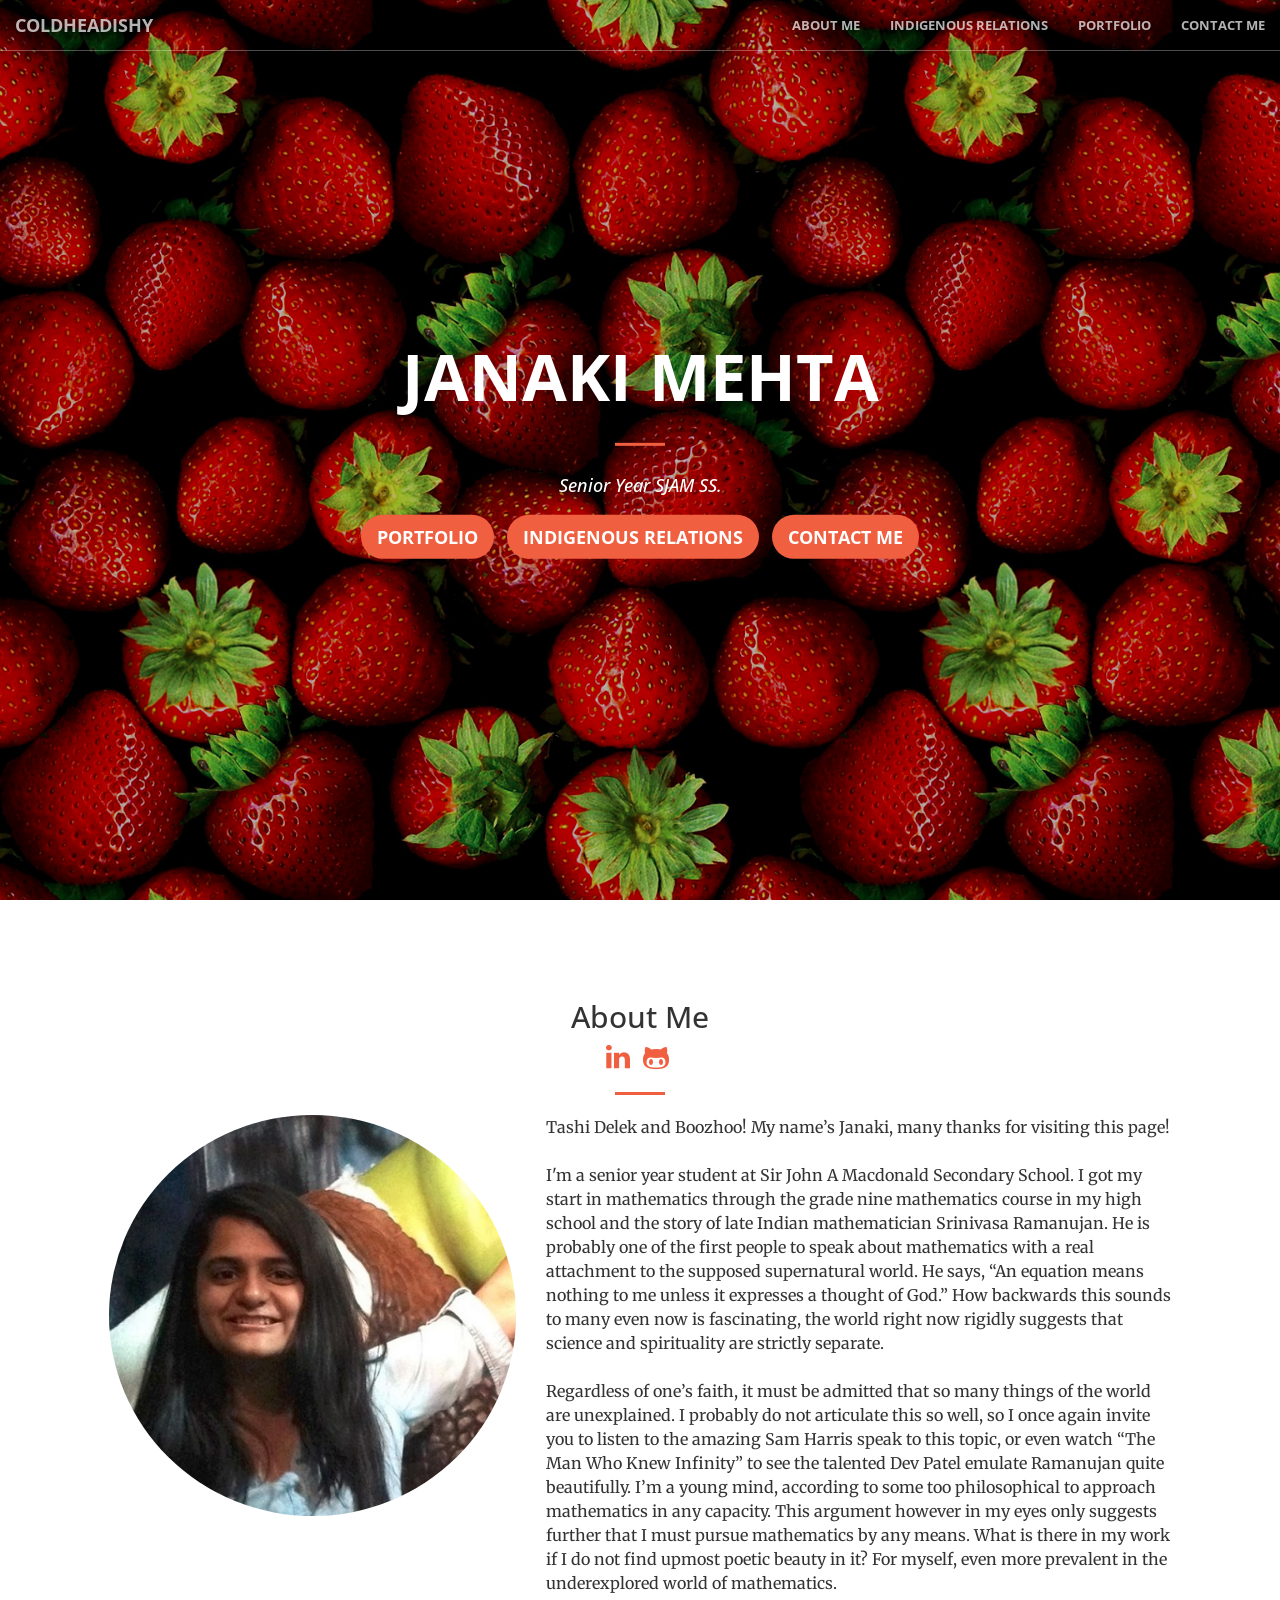
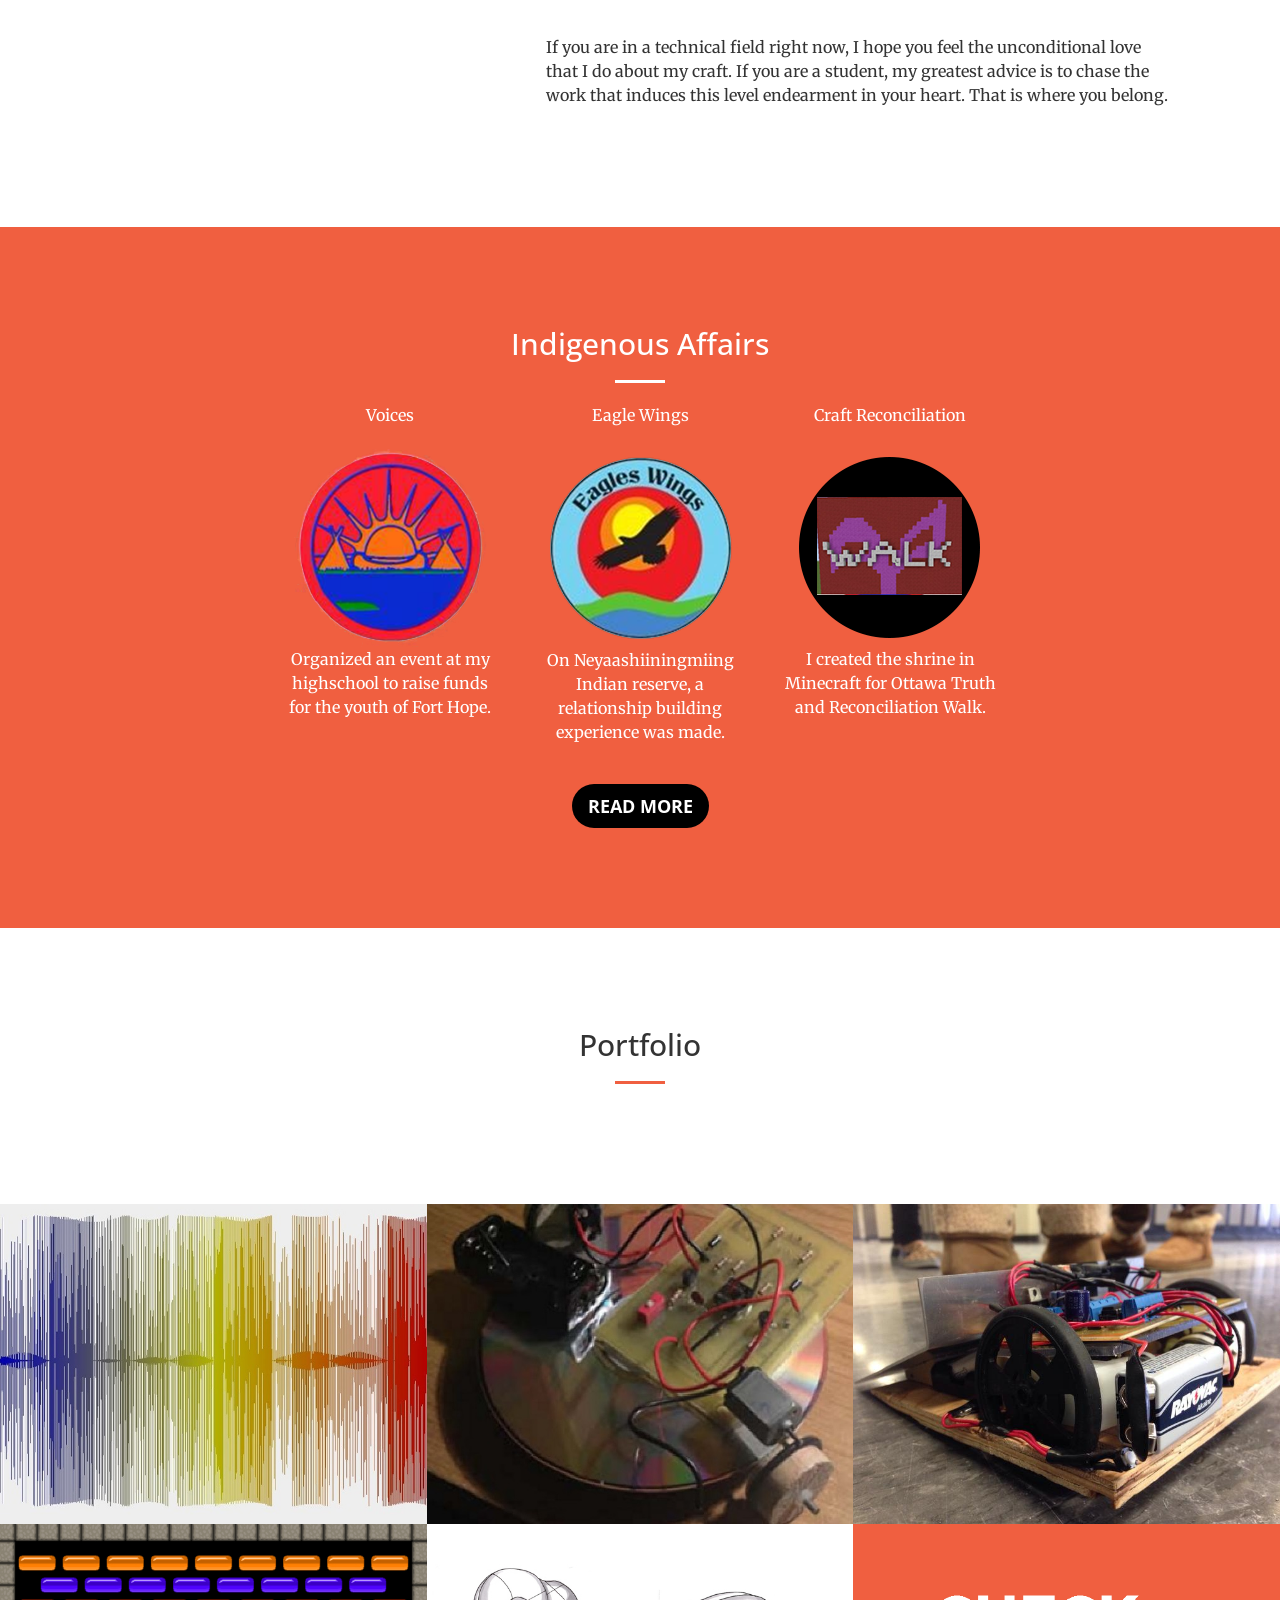
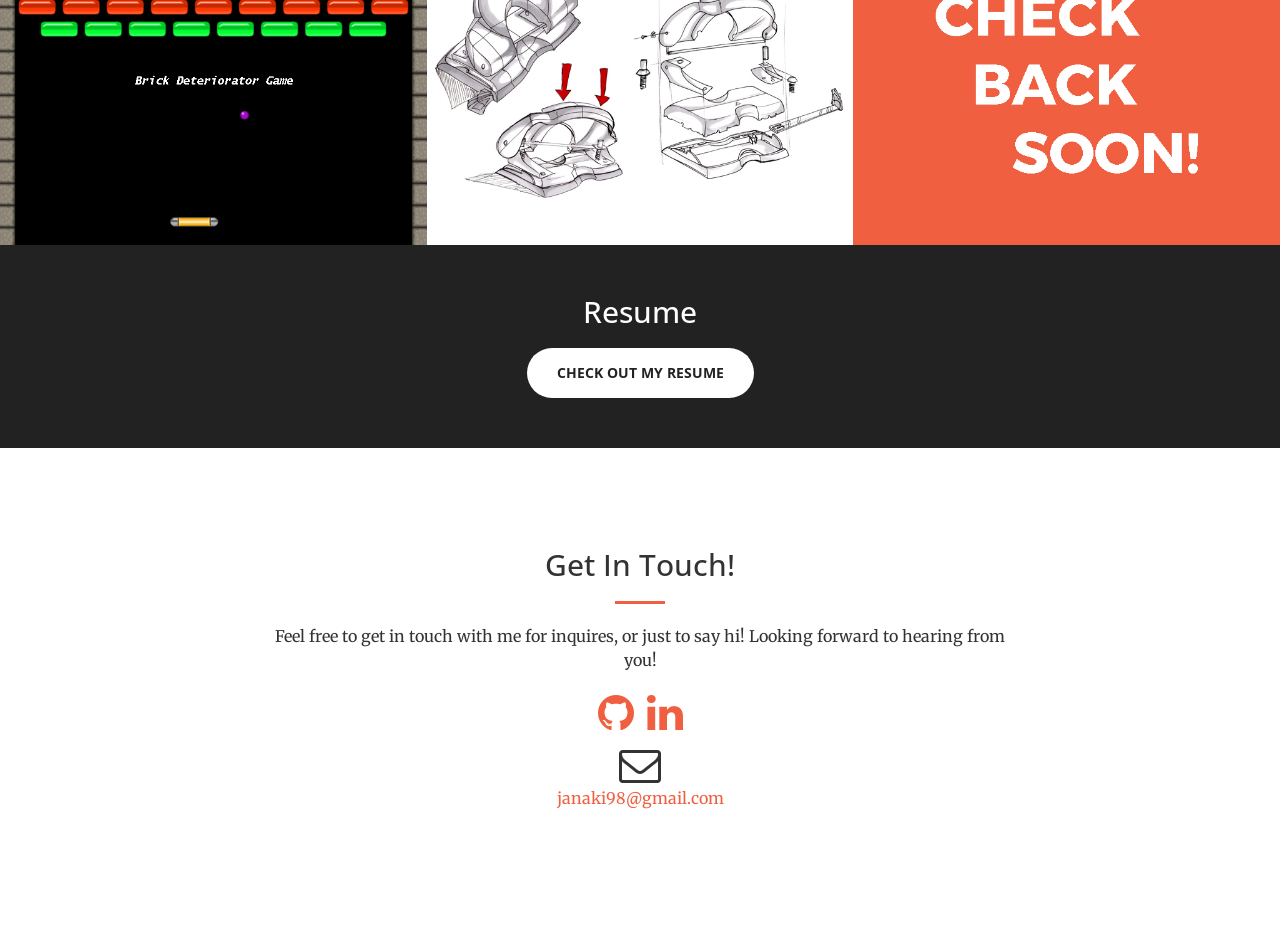
==== index.html @ 80b67fb3 "Fixed broken link. Added resume." ====
<html>
<head>

    <meta charset="utf-8">
    <meta http-equiv="X-UA-Compatible" content="IE=edge">
    <meta name="viewport" content="width=device-width, initial-scale=1">
    <meta name="description" content="">
    <meta name="author" content="">
    <link rel="icon" href="img/laptop.png">
    <title>Janaki Mehta</title>

    <!-- Bootstrap Core CSS -->
    <link rel="stylesheet" href="css/bootstrap.min.css" type="text/css">

    <!-- Custom Fonts -->
    <link href="http://fonts.googleapis.com/css?family=Open+Sans:300italic,400italic,600italic,700italic,800italic,400,300,600,700,800" rel="stylesheet" type="text/css">
    <link href="http://fonts.googleapis.com/css?family=Merriweather:400,300,300italic,400italic,700,700italic,900,900italic" rel="stylesheet" type="text/css">
    <link rel="stylesheet" href="font-awesome/css/font-awesome.min.css" type="text/css">

    <!-- Plugin CSS -->
    <link rel="stylesheet" href="css/animate.min.css" type="text/css">

    <!-- Custom CSS -->
    <link rel="stylesheet" href="css/creative.css" type="text/css">
    <link rel="stylesheet" href="https://maxcdn.bootstrapcdn.com/font-awesome/4.5.0/css/font-awesome.min.css">

</head>
<body id="page-top">

    <nav id="mainNav" class="navbar navbar-default navbar-fixed-top affix-top">
        <div class="container-fluid">
            <!-- Brand and toggle get grouped for better mobile display -->
            <div class="navbar-header">
                <button type="button" class="navbar-toggle collapsed" data-toggle="collapse" data-target="#bs-example-navbar-collapse-1">
                    <span class="sr-only">Toggle navigation</span>
                    <span class="icon-bar"></span>
                    <span class="icon-bar"></span>
                    <span class="icon-bar"></span>
                </button>
                <a class="navbar-brand page-scroll" href="#page-top">coldheadishy</a>
            </div>

            <!-- Collect the nav links, forms, and other content for toggling -->
            <div class="collapse navbar-collapse" id="bs-example-navbar-collapse-1">
                <ul class="nav navbar-nav navbar-right">
                    <li class="">
                        <a class="page-scroll" href="#aboutme">About Me</a>
                    </li>
                    <li class="">
                        <a class="page-scroll" href="#ir">Indigenous Relations</a>
                    </li>
                    <li class="">
                        <a class="page-scroll" href="#portfolio">Portfolio</a>
                    </li>
                    <li class="">
                        <a class="page-scroll" href="#contact">Contact Me</a>
                    </li>
                </ul>
            </div>
            <!-- /.navbar-collapse -->
        </div>
        <!-- /.container-fluid -->
    </nav>

    <header>
        <div class="header-content">
            <div class="header-content-inner">
                <h1 style="font-size: 65px;">Janaki Mehta</h1>
                <hr>
                <h4 style="padding: 0px 0px 10px 0px;"><em>Senior Year SJAM SS.</em></h4>
                <a href="#aboutme" class="btn btn-primary btn-lg page-scroll" style="margin: 0px 5px">Portfolio</a>
                <a href="#ir" class="btn btn-primary btn-lg page-scroll" style="margin: 0px 5px">Indigenous Relations</a>
                <a href="#contact" class="btn btn-primary btn-lg page-scroll" style="margin: 0px 5px">Contact Me</a>
            </div>
        </div>
    </header>

     <section id="aboutme">
        <div class="container">
            <div class="row">
                <div class="col-lg-12 text-center">
                    <h2 class="section-heading">About Me</h2>
                    <ul class="list-inline social-buttons">
                            <li><a href="https://ca.linkedin.com/in/rahularjunmehta"><i class="fa fa-linkedin fa-2x"></i></a>
                            </li>
                            <li><a href="https://github.com/coldheadishy/coldheadishy.github.io"><i class="fa fa-github-alt fa-2x"></i></a>
                            </li>
                        </ul>
                    <hr class="primary">
                </div>
            </div>
        </div>
        <div class="row">
                    <div class="col-sm-1"> </div>
                    <div class="col-sm-4">
                        <div class="team-member">
                            <img src="img/profile_pic.jpg" class="img-responsive img-circle" alt="">
                        </div>
                    </div>

                    <div class="col-sm-6">
                        <p style="margin-top: 0%%">Tashi Delek and Boozhoo! My name’s Janaki, many thanks for visiting this page! 
                        <br> <br>
                        I'm a senior year student at Sir John A Macdonald Secondary School. I got my start in mathematics through the grade nine mathematics course in my high school and the story of late Indian mathematician Srinivasa Ramanujan. He is probably one of the first people to speak about mathematics with a real attachment to the supposed supernatural world. He says, “An equation means nothing to me unless it expresses a thought of God.” How backwards this sounds to many even now is fascinating, the world right now rigidly suggests that science and spirituality are strictly separate. 
                        <br> <br>
                        Regardless of one’s faith, it must be admitted that so many things of the world are unexplained. I probably do not articulate this so well, so I once again invite you to listen to the amazing Sam Harris speak to this topic, or even watch “The Man Who Knew Infinity” to see the talented Dev Patel emulate Ramanujan quite beautifully. I’m a young mind, according to some too philosophical to approach mathematics in any capacity. This argument however in my eyes only suggests further that I must pursue mathematics by any means. What is there in my work if I do not find upmost poetic beauty in it? For myself, even more prevalent in the underexplored world of mathematics.
                         </p> <br> 
                         <p>
                         If you are in a technical field right now, I hope you feel the unconditional love that I do about my craft. If you are a student, my greatest advice is to chase the work that induces this level endearment in your heart. That is where you belong.
                         </p>
                    </div>
            </div>
        <!-- <div class="container">
            <div class="row">
                <div class="col-lg-4 col-md-6 text-center">
                    <div class="service-box">
                        <i class="fa fa-4x fa-diamond wow bounceIn text-primary"></i>
                        <h3>Eabametoong First Nation Donation Drive</h3>
                        <p class="text-muted">In progress. See what's going on in Waterloo so far. Check back March 20th to see how the trip up North went!</p>
                    </div>
                </div>
                <div class="col-lg-4 col-md-6 text-center">
                    <div class="service-box">
                        <i class="fa fa-4x fa-newspaper-o wow bounceIn text-primary" data-wow-delay=".2s"></i>
                        <h3>Arctic Youth Ambassador Caucus</h3>
                        <p class="text-muted">A mission trip to Iqaluit to educate communities in the South about environmental and social issues in the North!</p>
                    </div>
                </div>
                <div class="col-lg-4 col-md-6 text-center">
                    <div class="service-box">
                        <i class="fa fa-4x fa-heart wow bounceIn text-primary" data-wow-delay=".3s"></i>
                        <h3>Young Greens of Canada</h3>
                        <p class="text-muted">The October 2015 federal election was a huge success for the Greens! See what progress was made in Waterloo Region!</p>
                    </div>
                </div>
            </div>
        </div> -->
    </section>

    <section class="bg-primary" id="ir">
        <div class="container">
            <div class="row">
                <div class="col-lg-8 col-lg-offset-2 text-center">
                    <h2 class="section-heading">Indigenous Affairs</h2>
                    <hr class="light">
                    <p class="text-faded"></p>
                    <div class="col-lg-4"> <p>Voices</p>  
                        <img src="img/indigenousaffairs/voices.png" alt="">
                        <p>Organized an event at my highschool to raise funds for the youth of Fort Hope.</p>
                    </div> 
                    <div class="col-lg-4"> <p>Eagle Wings</p>  
                        <img src="img/indigenousaffairs/eaglewings.png" alt="">
                        <p>On Neyaashiiningmiing Indian reserve, a relationship building experience was made.</p>
                        <br>
                        <a href="" class="btn btn-primary btn-lg page-scroll"  style="color: #fff; font-weight: bold; background-color: #000">Read More</a>
                    </div> 
                    <div class="col-lg-4"> <p>Craft Reconciliation</p> 
                        <img src="img/indigenousaffairs/walk.png" alt="">
                        <p>I created the shrine in Minecraft for Ottawa Truth and Reconciliation Walk.
                        </p>
                    </div> 
                </div>
            </div>
        </div>
    </section>

    <section id="#portfolio">
        <div class="container">
            <div class="row">
                <div class="col-lg-12 text-center">
                    <h2 class="section-heading">Portfolio</h2>
                    <hr class="primary">
                </div>
            </div>
        </div>
        <div class="container">
        </div>
    </section>

    <section class="no-padding" id="portfolio">
        <div class="container-fluid">
            <div class="row no-gutter">
                <div class="col-lg-4 col-sm-6">
                    <a href="#" class="portfolio-box">
                        <img src="img/portfolio/1.jpg" class="img-responsive" alt="">
                        <div class="portfolio-box-caption">
                            <div class="portfolio-box-caption-content">
                                <div class="project-category text-faded">
                                    Computer Science
                                </div>
                                <div class="project-name">
                                    Music Trancription Application
                                </div>
                            </div>
                        </div>
                    </a>
                </div>
                <div class="col-lg-4 col-sm-6">
                    <a href="#portfolio" class="portfolio-box">
                        <img src="img/portfolio/2.jpg" class="img-responsive" alt="">
                        <div class="portfolio-box-caption">
                            <div class="portfolio-box-caption-content">
                                <div class="project-category text-faded">
                                    Computer Engineering Course
                                </div>
                                <div class="project-name">
                                    Line Following Robot
                                </div>
                            </div>
                        </div>
                    </a>
                </div>
                <div class="col-lg-4 col-sm-6">
                    <a href="#portfolio" class="portfolio-box">
                        <img src="img/portfolio/3.jpg" class="img-responsive" alt="">
                        <div class="portfolio-box-caption">
                            <div class="portfolio-box-caption-content">
                                <div class="project-category text-faded">
                                    Computer Engineering Course
                                </div>
                                <div class="project-name">
                                    Sumo Battle Robot
                                </div>
                            </div>
                        </div>
                    </a>
                </div>
                <div class="col-lg-4 col-sm-6">
                    <a href="#portfolio" class="portfolio-box">
                        <img src="img/portfolio/4.jpg" class="img-responsive" alt="">
                        <div class="portfolio-box-caption">
                            <div class="portfolio-box-caption-content">
                                <div class="project-category text-faded">
                                 Computer Science   
                                </div>
                                <div class="project-name">
                                    Brick Deteriorator Game
                                </div>
                            </div>
                        </div>
                    </a>
                </div>
                <div class="col-lg-4 col-sm-6">
                    <a href="#portfolio" class="portfolio-box">
                        <img src="img/portfolio/5.jpg" class="img-responsive" alt="">
                        <div class="portfolio-box-caption">
                            <div class="portfolio-box-caption-content">
                                <div class="project-category text-faded">
                                Personal Project
                                </div>
                                <div class="project-name">
                                    Hole Puncher Concept
                                </div>
                            </div>
                        </div>
                    </a>
                </div> 
                <div class="col-lg-4 col-sm-6">
                    <a href="#portfolio" class="portfolio-box">
                        <img src="img/portfolio/6.jpg" class="img-responsive" alt="">
                        <div class="portfolio-box-caption">
                            <div class="portfolio-box-caption-content">
                                <div class="project-category text-faded">
                                    Visit again soon!
                                </div>
                                <div class="project-name">
                                    I always have something in the works! In the meanitme check out my Github in the meantime!r
                                </div>
                            </div>
                        </div>
                    </a>
                </div>
            </div>
        </div>
    </section>

    <aside class="bg-dark">
        <div class="container text-center">
            <div class="call-to-action">
                <h2>Resume</h2>
                <a href="Resume.pdf" class="btn btn-default btn-xl wow tada" style="visibility: visible; animation-name: tada;">CHECK OUT MY RESUME</a>
            </div>
        </div>
    </aside>

    <section id="contact">
        <div class="container">
            <div class="row">
                <div class="col-lg-8 col-lg-offset-2 text-center">
                    <h2 class="section-heading">Get In Touch!</h2>
                    <hr class="primary">
                    <p>Feel free to get in touch with me for inquires, or just to say hi! Looking forward to hearing from you!</p>
                </div>
                <div class="col-lg-4">
                </div>
                <div class="col-lg-4 text-center">
                    <a href="https://github.com/coldheadishy/coldheadishy.github.io"><i class="fa fa-github fa-3x wow bounceIn" data-wow-delay=".1s" style="visibility: visible; animation-delay: 0.1s; animation-name: bounceIn;"></i></a>                    
                    <a href="https://www.linkedin.com/in/janaki-m-604957112" style="padding-left: 10px"><i class="fa fa-linkedin fa-3x wow bounceIn" data-wow-delay=".ls" style="visibility: visible; animation-name: bounceIn;"></i></a>
                </div>
                

                <div class="col-lg-12 text-center" style="padding-top: 10px">
                    <i class="fa fa-envelope-o fa-3x wow bounceIn" data-wow-delay=".1s" style="visibility: visible; animation-delay: 0.1s; animation-name: bounceIn;"></i>
                    <p><a href="mailto:janaki98@gmail.com">janaki98@gmail.com</a></p>
                </div>
            </div>
        </div>
    </section>

    <!-- jQuery -->
    <script src="js/jquery.js"></script>

    <!-- Bootstrap Core JavaScript -->
    <script src="js/bootstrap.min.js"></script>

    <!-- Plugin JavaScript -->
    <script src="js/jquery.easing.min.js"></script>
    <script src="js/jquery.fittext.js"></script>
    <script src="js/wow.min.js"></script>

    <!-- Custom Theme JavaScript -->
    <script src="js/creative.js"></script>
</body>
</html>
---- css/creative.css ----
/*!
 * Start Bootstrap - Creative Bootstrap Theme (http://startbootstrap.com)
 * Code licensed under the Apache License v2.0.
 * For details, see http://www.apache.org/licenses/LICENSE-2.0.
 */

html,
body {
    width: 100%;
    height: 100%;
}

body {
    font-family: Merriweather,'Helvetica Neue',Arial,sans-serif;
}

hr {
    max-width: 50px;
    border-color: #f05f40;
    border-width: 3px;
}

hr.light {
    border-color: #fff;
}

a {
    color: #f05f40;
    -webkit-transition: all .35s;
    -moz-transition: all .35s;
    transition: all .35s;
}

a:hover,
a:focus {
    color: #eb3812;
}

h1,
h2,
h3,
h4,
h5,
h6 {
    font-family: 'Open Sans','Helvetica Neue',Arial,sans-serif;
}

p {
    margin-bottom: 20px;
    font-size: 16px;
    line-height: 1.5;
}

.bg-primary {
    background-color: #f05f40;
}

.bg-dark {
    color: #fff;
    background-color: #222;
}

.text-faded {
    color: rgba(255,255,255,.7);
}

section {
    padding: 100px 0;
}

aside {
    padding: 50px 0;
}

.no-padding {
    padding: 0;
}

.navbar-default {
    border-color: rgba(34,34,34,.05);
    font-family: 'Open Sans','Helvetica Neue',Arial,sans-serif;
    background-color: #fff;
    -webkit-transition: all .35s;
    -moz-transition: all .35s;
    transition: all .35s;
}

.navbar-default .navbar-header .navbar-brand {
    text-transform: uppercase;
    font-family: 'Open Sans','Helvetica Neue',Arial,sans-serif;
    font-weight: 700;
    color: #f05f40;
}

.navbar-default .navbar-header .navbar-brand:hover,
.navbar-default .navbar-header .navbar-brand:focus {
    color: #eb3812;
}

.navbar-default .nav > li>a,
.navbar-default .nav>li>a:focus {
    text-transform: uppercase;
    font-size: 13px;
    font-weight: 700;
    color: #222;
}

.navbar-default .nav > li>a:hover,
.navbar-default .nav>li>a:focus:hover {
    color: #f05f40;
}

.navbar-default .nav > li.active>a,
.navbar-default .nav>li.active>a:focus {
    color: #f05f40!important;
    background-color: transparent;
}

.navbar-default .nav > li.active>a:hover,
.navbar-default .nav>li.active>a:focus:hover {
    background-color: transparent;
}

@media(min-width:768px) {
    .navbar-default {
        border-color: rgba(255,255,255,.3);
        background-color: transparent;
    }

    .navbar-default .navbar-header .navbar-brand {
        color: rgba(255,255,255,.7);
    }

    .navbar-default .navbar-header .navbar-brand:hover,
    .navbar-default .navbar-header .navbar-brand:focus {
        color: #fff;
    }

    .navbar-default .nav > li>a,
    .navbar-default .nav>li>a:focus {
        color: rgba(255,255,255,.7);
    }

    .navbar-default .nav > li>a:hover,
    .navbar-default .nav>li>a:focus:hover {
        color: #fff;
    }

    .navbar-default.affix {
        border-color: rgba(34,34,34,.05);
        background-color: #fff;
    }

    .navbar-default.affix .navbar-header .navbar-brand {
        font-size: 14px;
        color: #f05f40;
    }

    .navbar-default.affix .navbar-header .navbar-brand:hover,
    .navbar-default.affix .navbar-header .navbar-brand:focus {
        color: #eb3812;
    }

    .navbar-default.affix .nav > li>a,
    .navbar-default.affix .nav>li>a:focus {
        color: #222;
    }

    .navbar-default.affix .nav > li>a:hover,
    .navbar-default.affix .nav>li>a:focus:hover {
        color: #f05f40;
    }
}

header {
    position: relative;
    width: 100%;
    min-height: auto;
    text-align: center;
    color: #fff;
    background-image: url(../img/header.jpg);
    background-position: center;
    -webkit-background-size: cover;
    -moz-background-size: cover;
    background-size: cover;
    -o-background-size: cover;
}

header .header-content {
    position: relative;
    width: 100%;
    padding: 100px 15px;
    text-align: center;
}

header .header-content .header-content-inner h1 {
    margin-top: 0;
    margin-bottom: 0;
    text-transform: uppercase;
    font-weight: 700;
}

header .header-content .header-content-inner hr {
    margin: 30px auto;
}

header .header-content .header-content-inner p {
    margin-bottom: 50px;
    font-size: 16px;
    font-weight: 300;
    color: rgba(255,255,255,.7);
}

@media(min-width:768px) {
    header {
        min-height: 100%;
    }

    header .header-content {
        position: absolute;
        top: 50%;
        padding: 0 50px;
        -webkit-transform: translateY(-50%);
        -ms-transform: translateY(-50%);
        transform: translateY(-50%);
    }

    header .header-content .header-content-inner {
        margin-right: auto;
        margin-left: auto;
        max-width: 1000px;
    }

    header .header-content .header-content-inner p {
        margin-right: auto;
        margin-left: auto;
        max-width: 80%;
        font-size: 18px;
    }
}

.section-heading {
    margin-top: 0;
}

.service-box {
    margin: 50px auto 0;
    max-width: 400px;
}

@media(min-width:992px) {
    .service-box {
        margin: 20px auto 0;
    }
}

.service-box p {
    margin-bottom: 0;
}

.portfolio-box {
    display: block;
    position: relative;
    margin: 0 auto;
    max-width: 650px;
}

.portfolio-box .portfolio-box-caption {
    display: block;
    position: absolute;
    bottom: 0;
    width: 100%;
    height: 100%;
    text-align: center;
    color: #fff;
    opacity: 0;
    background: rgba(240,95,64,.9);
    -webkit-transition: all .35s;
    -moz-transition: all .35s;
    transition: all .35s;
}

.portfolio-box .portfolio-box-caption .portfolio-box-caption-content {
    position: absolute;
    top: 50%;
    width: 100%;
    text-align: center;
    transform: translateY(-50%);
}

.portfolio-box .portfolio-box-caption .portfolio-box-caption-content .project-category,
.portfolio-box .portfolio-box-caption .portfolio-box-caption-content .project-name {
    padding: 0 15px;
    font-family: 'Open Sans','Helvetica Neue',Arial,sans-serif;
}

.portfolio-box .portfolio-box-caption .portfolio-box-caption-content .project-category {
    text-transform: uppercase;
    font-size: 14px;
    font-weight: 600;
}

.portfolio-box .portfolio-box-caption .portfolio-box-caption-content .project-name {
    font-size: 18px;
}

.portfolio-box:hover .portfolio-box-caption {
    opacity: 1;
}

@media(min-width:768px) {
    .portfolio-box .portfolio-box-caption .portfolio-box-caption-content .project-category {
        font-size: 16px;
    }

    .portfolio-box .portfolio-box-caption .portfolio-box-caption-content .project-name {
        font-size: 22px;
    }
}

.call-to-action h2 {
    margin: 0 auto 20px;
}

.text-primary {
    color: #f05f40;
}

.no-gutter > [class*=col-] {
    padding-right: 0;
    padding-left: 0;
}

.btn-default {
    border-color: #fff;
    color: #222;
    background-color: #fff;
    -webkit-transition: all .35s;
    -moz-transition: all .35s;
    transition: all .35s;
}

.btn-default:hover,
.btn-default:focus,
.btn-default.focus,
.btn-default:active,
.btn-default.active,
.open > .dropdown-toggle.btn-default {
    border-color: #ededed;
    color: #222;
    background-color: #f2f2f2;
}

.btn-default:active,
.btn-default.active,
.open > .dropdown-toggle.btn-default {
    background-image: none;
}

.btn-default.disabled,
.btn-default[disabled],
fieldset[disabled] .btn-default,
.btn-default.disabled:hover,
.btn-default[disabled]:hover,
fieldset[disabled] .btn-default:hover,
.btn-default.disabled:focus,
.btn-default[disabled]:focus,
fieldset[disabled] .btn-default:focus,
.btn-default.disabled.focus,
.btn-default[disabled].focus,
fieldset[disabled] .btn-default.focus,
.btn-default.disabled:active,
.btn-default[disabled]:active,
fieldset[disabled] .btn-default:active,
.btn-default.disabled.active,
.btn-default[disabled].active,
fieldset[disabled] .btn-default.active {
    border-color: #fff;
    background-color: #fff;
}

.btn-default .badge {
    color: #fff;
    background-color: #222;
}

.btn-primary {
    border-color: #f05f40;
    color: #fff;
    background-color: #f05f40;
    -webkit-transition: all .35s;
    -moz-transition: all .35s;
    transition: all .35s;
}

.btn-primary:hover,
.btn-primary:focus,
.btn-primary.focus,
.btn-primary:active,
.btn-primary.active,
.open > .dropdown-toggle.btn-primary {
    border-color: #ed431f;
    color: #fff;
    background-color: #ee4b28;
}

.btn-primary:active,
.btn-primary.active,
.open > .dropdown-toggle.btn-primary {
    background-image: none;
}

.btn-primary.disabled,
.btn-primary[disabled],
fieldset[disabled] .btn-primary,
.btn-primary.disabled:hover,
.btn-primary[disabled]:hover,
fieldset[disabled] .btn-primary:hover,
.btn-primary.disabled:focus,
.btn-primary[disabled]:focus,
fieldset[disabled] .btn-primary:focus,
.btn-primary.disabled.focus,
.btn-primary[disabled].focus,
fieldset[disabled] .btn-primary.focus,
.btn-primary.disabled:active,
.btn-primary[disabled]:active,
fieldset[disabled] .btn-primary:active,
.btn-primary.disabled.active,
.btn-primary[disabled].active,
fieldset[disabled] .btn-primary.active {
    border-color: #f05f40;
    background-color: #f05f40;
}

.btn-primary .badge {
    color: #f05f40;
    background-color: #fff;
}

.btn {
    border: 0;
    border-radius: 300px;
    text-transform: uppercase;
    font-family: 'Open Sans','Helvetica Neue',Arial,sans-serif;
    font-weight: 700;
}

.btn-xl {
    padding: 15px 30px;
}

::-moz-selection {
    text-shadow: none;
    color: #fff;
    background: #222;
}

::selection {
    text-shadow: none;
    color: #fff;
    background: #222;
}

img::selection {
    color: #fff;
    background: 0 0;
}

img::-moz-selection {
    color: #fff;
    background: 0 0;
}

body {
    webkit-tap-highlight-color: #222;
}
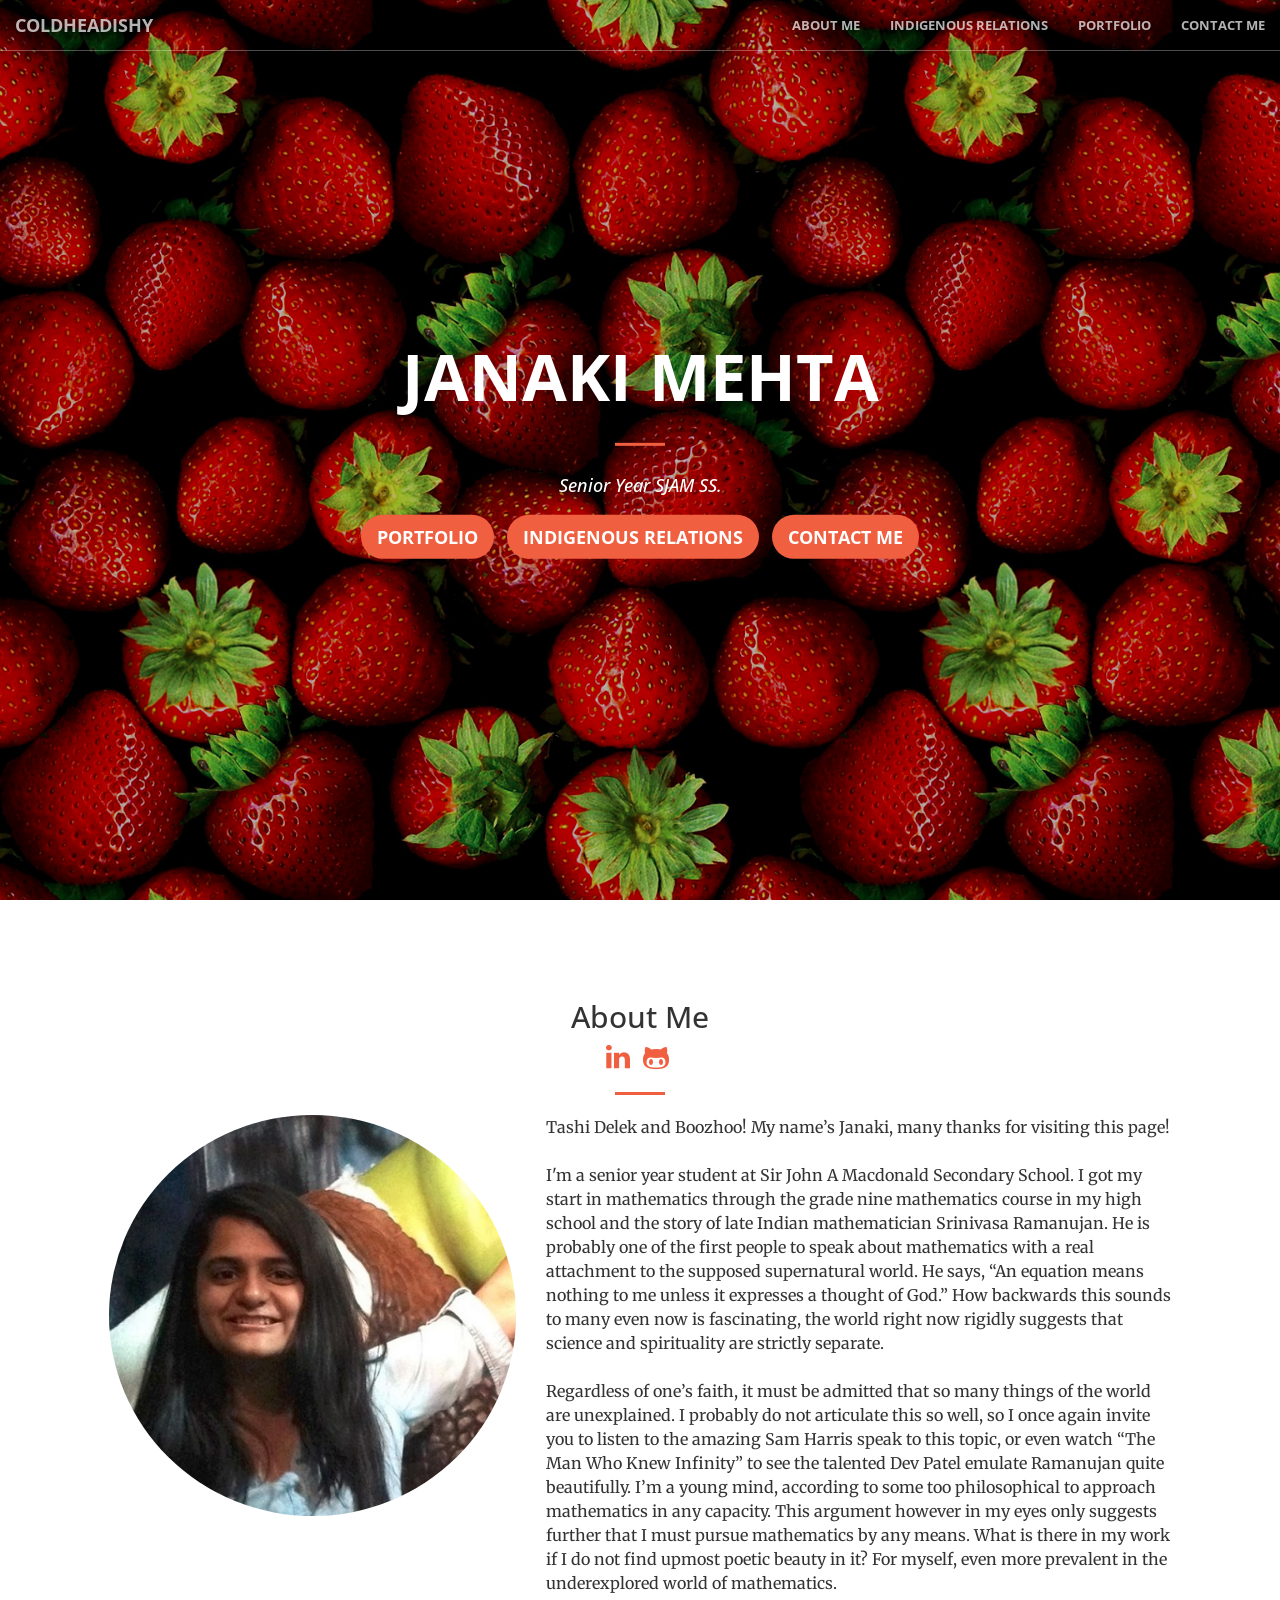
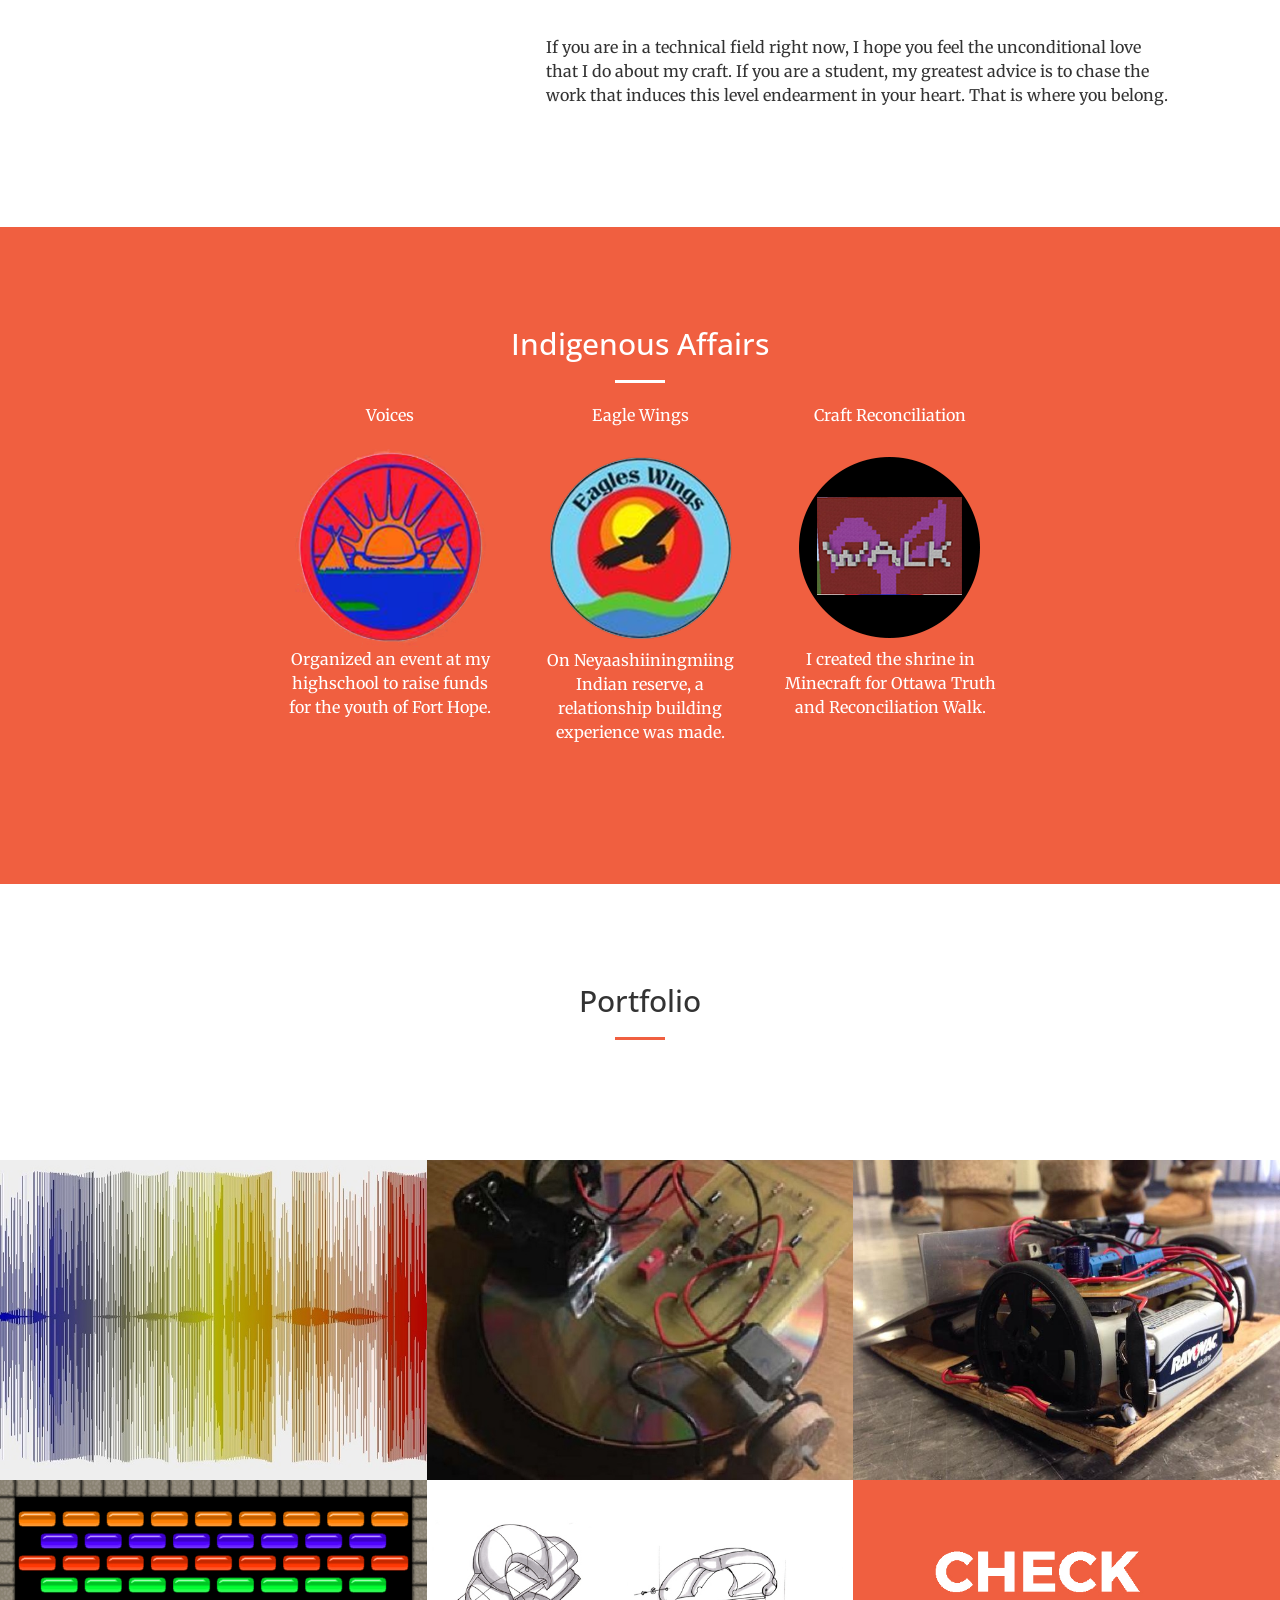
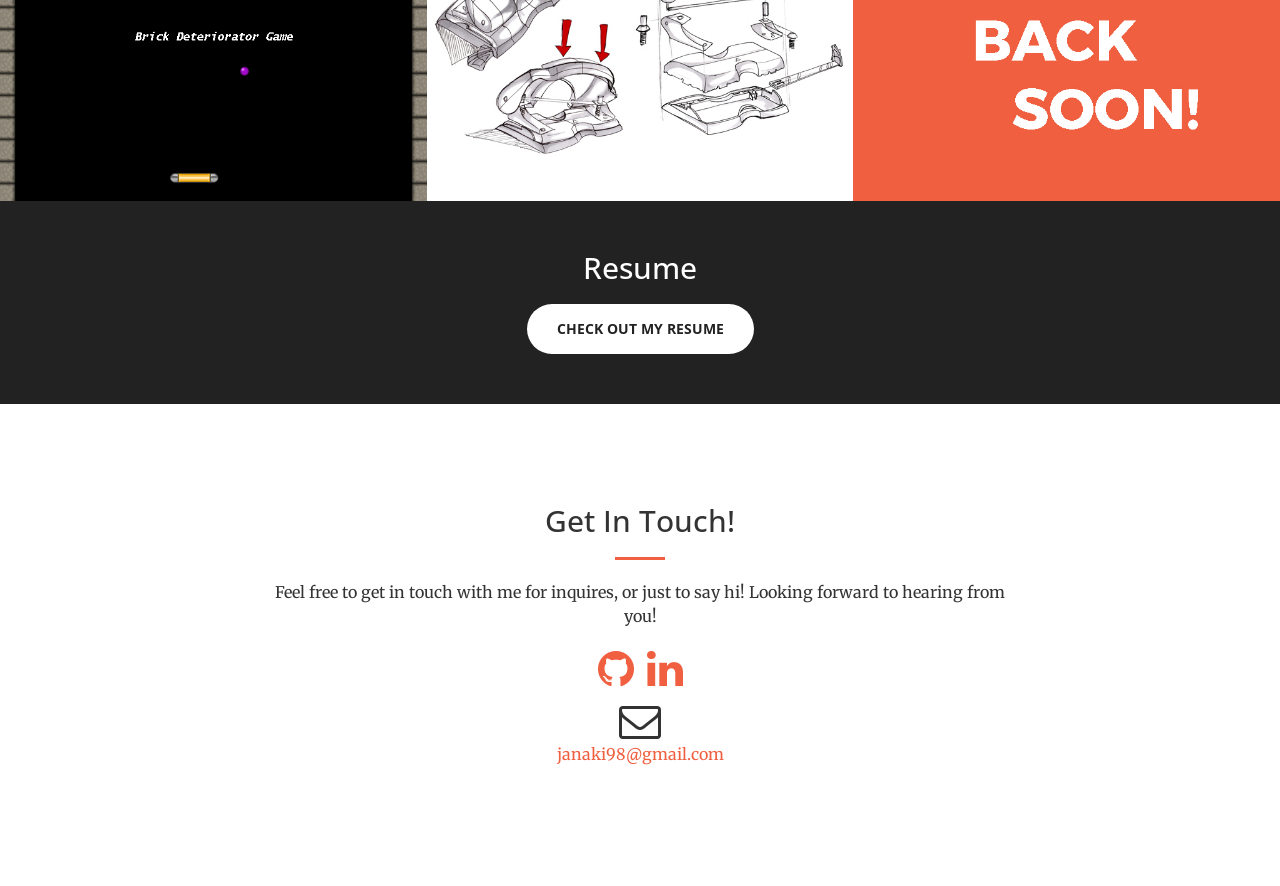
==== commit 9d3423ac: "Merge pull request #3 from therahulmehta/master Fixed broken link. Added resume." ====
--- a/index.html
+++ b/index.html
@@ -81,7 +81,7 @@
                 <div class="col-lg-12 text-center">
                     <h2 class="section-heading">About Me</h2>
                     <ul class="list-inline social-buttons">
-                            <li><a href="https://ca.linkedin.com/in/rahularjunmehta"><i class="fa fa-linkedin fa-2x"></i></a>
+                            <li><a href="https://www.linkedin.com/in/janaki-m-604957112"><i class="fa fa-linkedin fa-2x"></i></a>
                             </li>
                             <li><a href="https://github.com/coldheadishy/coldheadishy.github.io"><i class="fa fa-github-alt fa-2x"></i></a>
                             </li>
@@ -152,7 +152,7 @@
                         <img src="img/indigenousaffairs/eaglewings.png" alt="">
                         <p>On Neyaashiiningmiing Indian reserve, a relationship building experience was made.</p>
                         <br>
-                        <a href="" class="btn btn-primary btn-lg page-scroll"  style="color: #fff; font-weight: bold; background-color: #000">Read More</a>
+                        <!--<a href="" class="btn btn-primary btn-lg page-scroll"  style="color: #fff; font-weight: bold; background-color: #000">Read More</a> -->
                     </div> 
                     <div class="col-lg-4"> <p>Craft Reconciliation</p> 
                         <img src="img/indigenousaffairs/walk.png" alt="">
@@ -321,4 +321,4 @@
     <!-- Custom Theme JavaScript -->
     <script src="js/creative.js"></script>
 </body>
-</html>+</html>
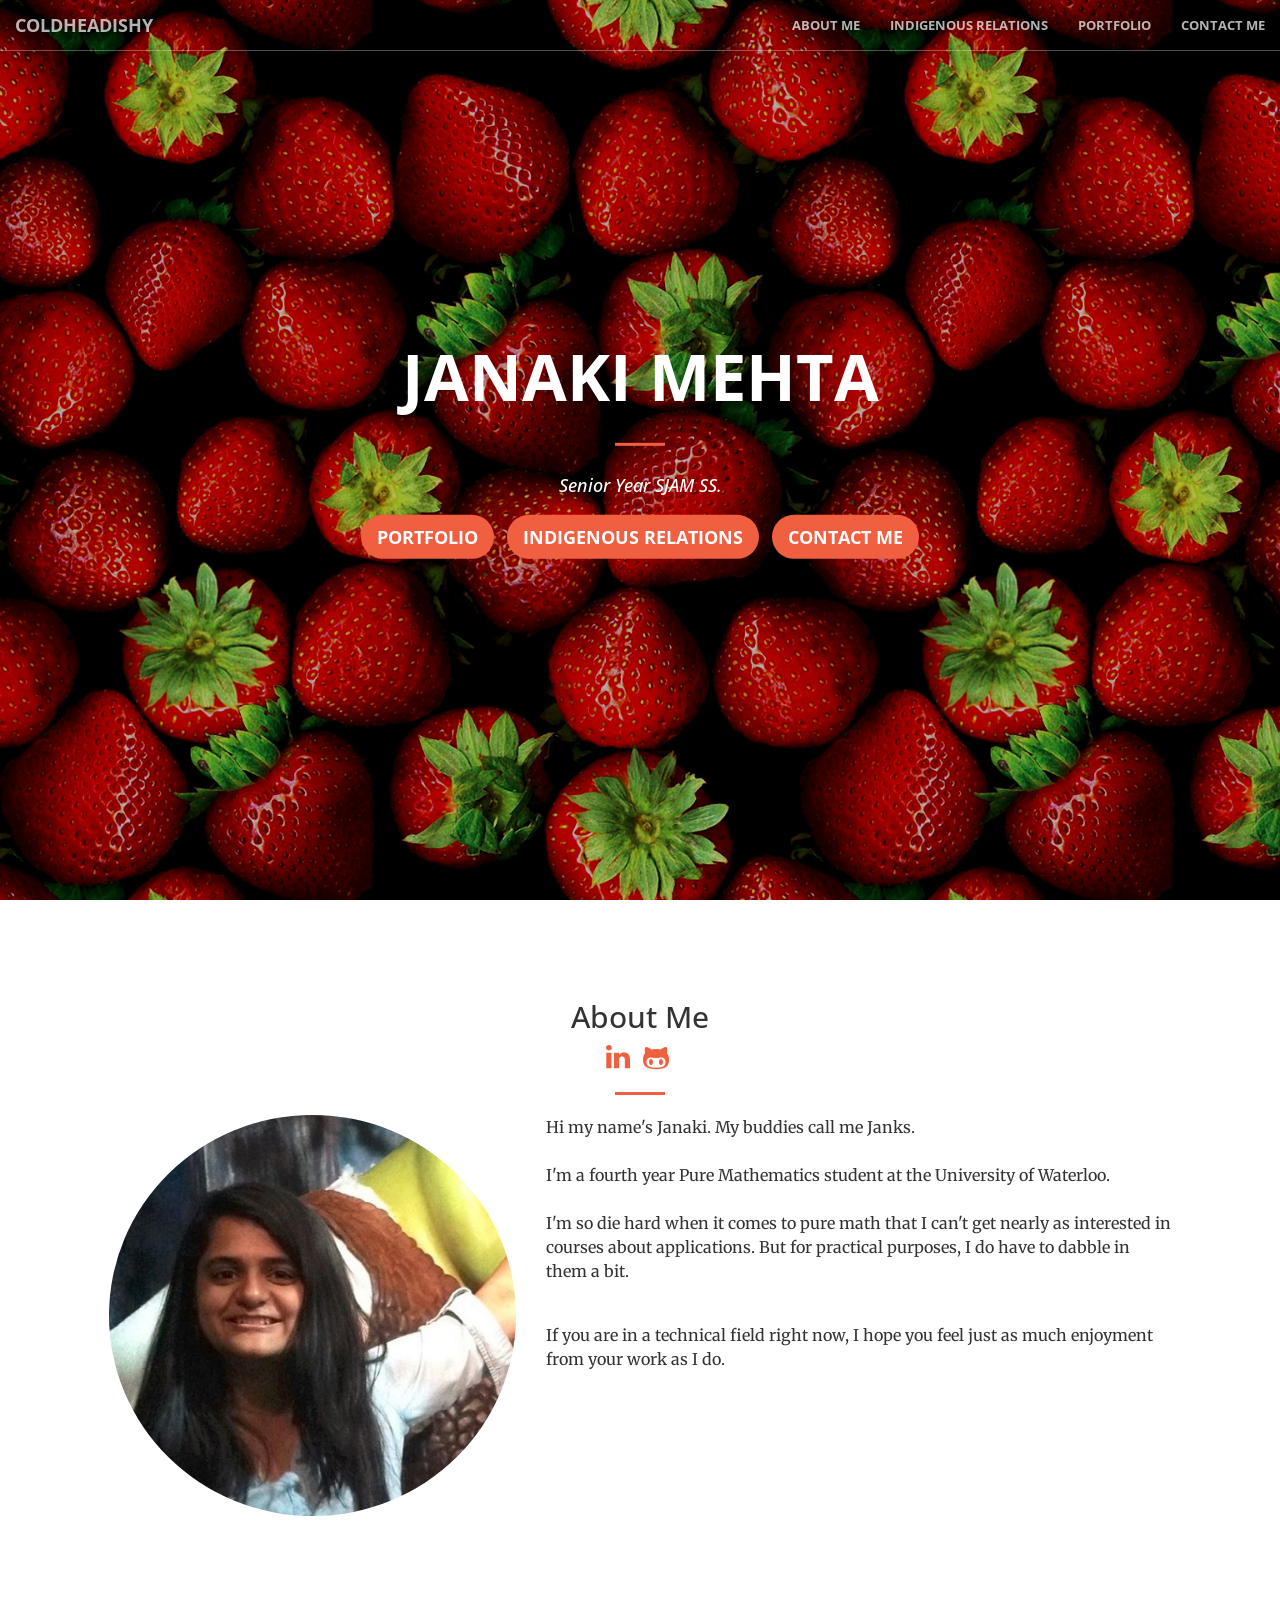
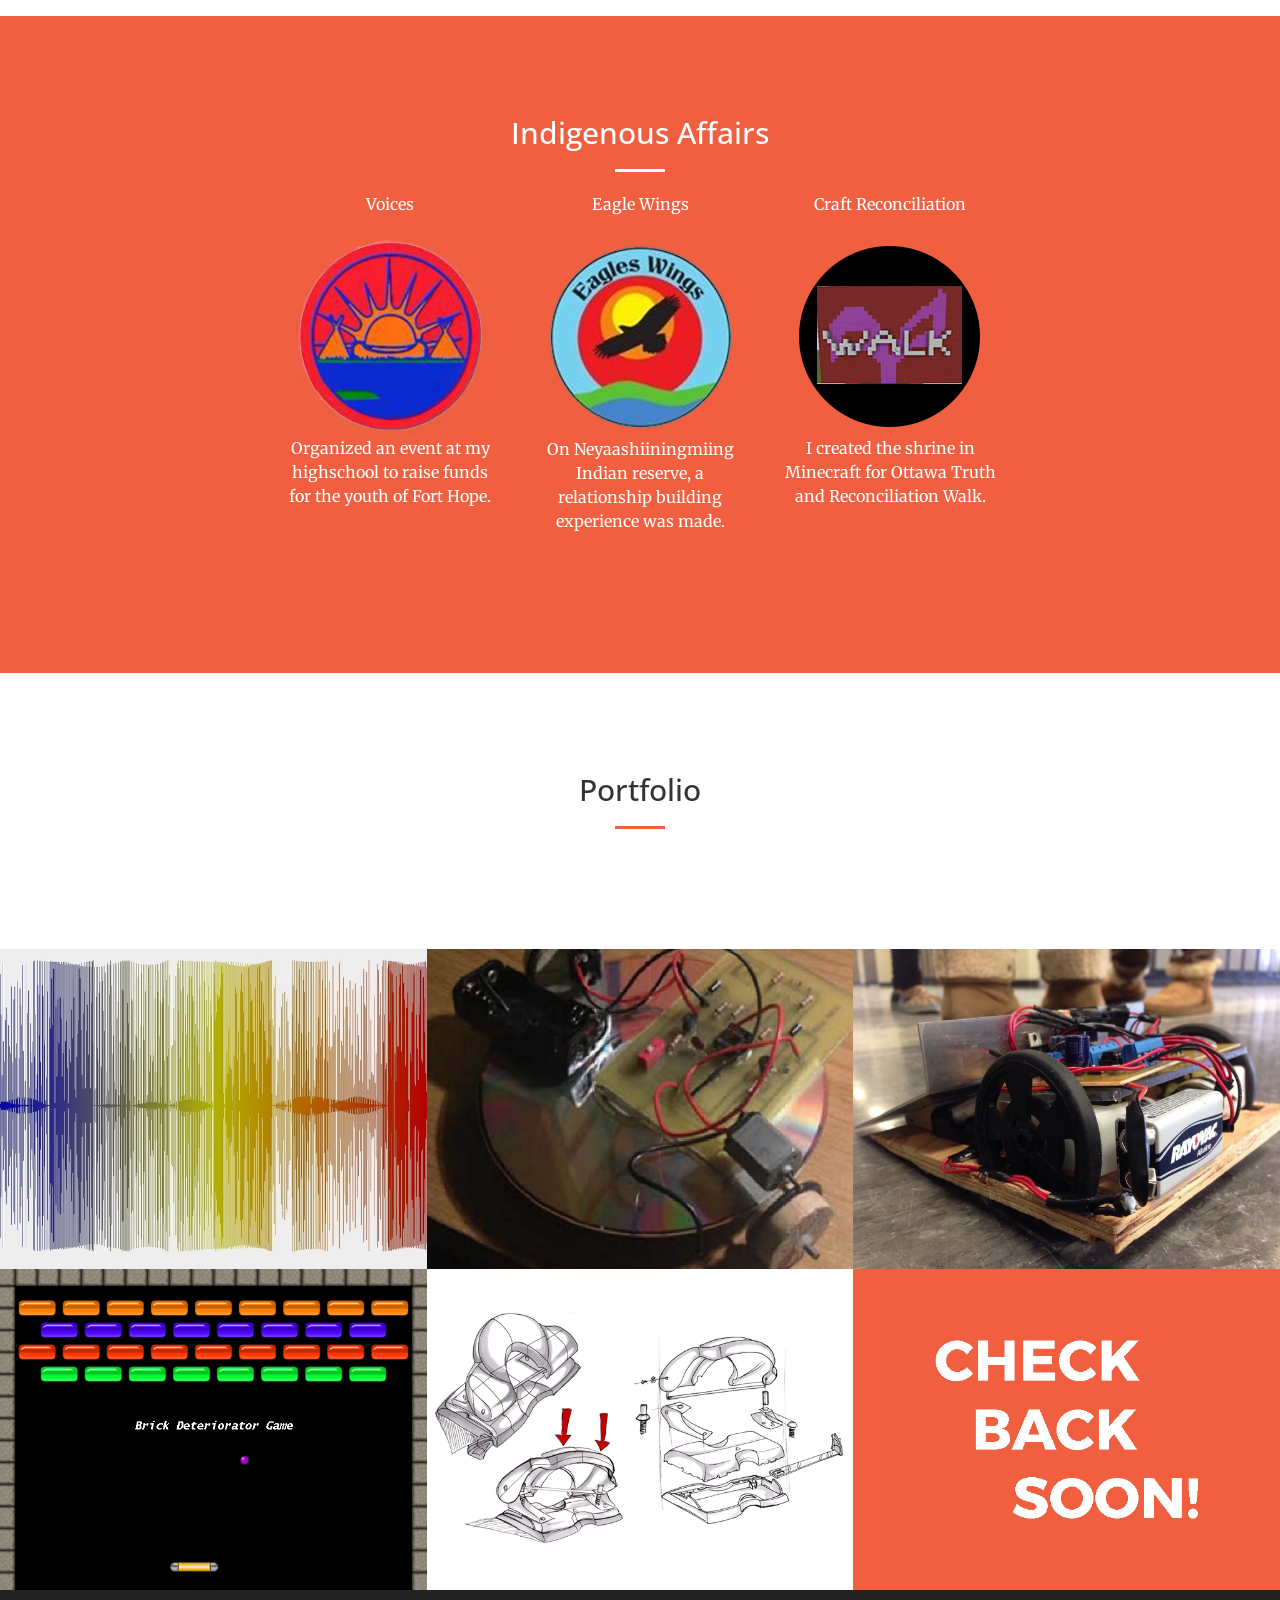
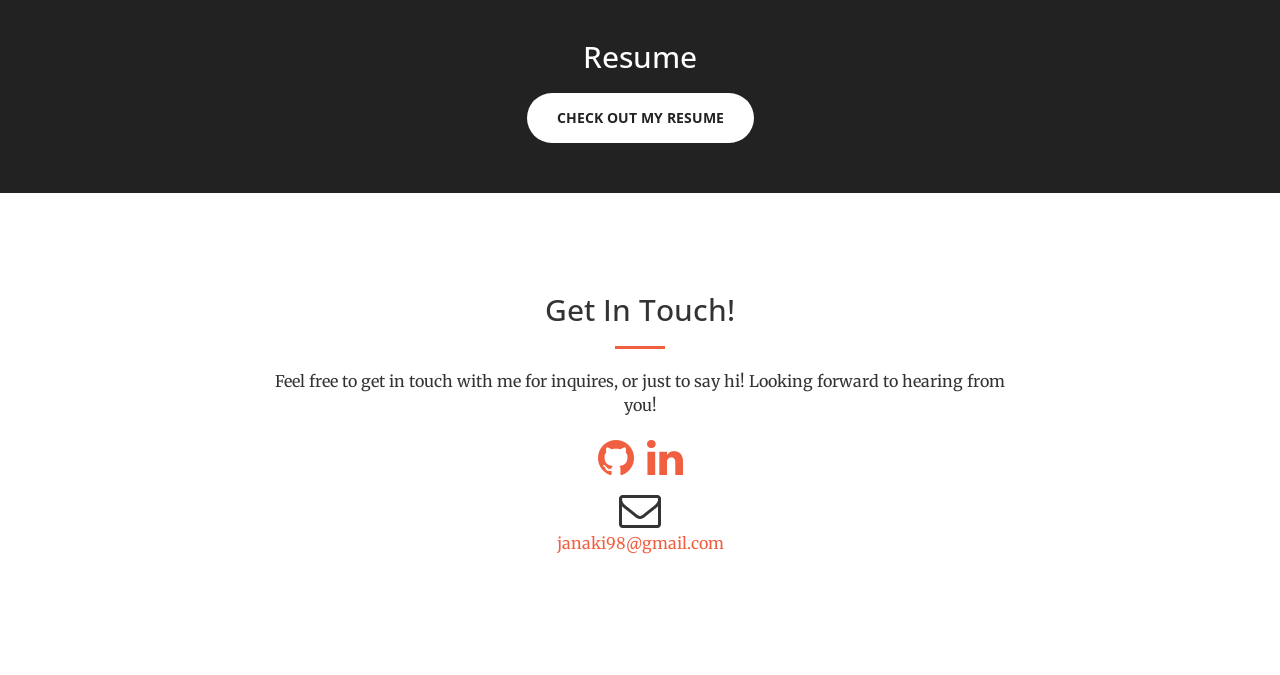
==== commit 67f3d537: "Changing bio" ====
--- a/index.html
+++ b/index.html
@@ -68,7 +68,7 @@
                 <h1 style="font-size: 65px;">Janaki Mehta</h1>
                 <hr>
                 <h4 style="padding: 0px 0px 10px 0px;"><em>Senior Year SJAM SS.</em></h4>
-                <a href="#aboutme" class="btn btn-primary btn-lg page-scroll" style="margin: 0px 5px">Portfolio</a>
+                <a href="#portfolio" class="btn btn-primary btn-lg page-scroll" style="margin: 0px 5px">Portfolio</a>
                 <a href="#ir" class="btn btn-primary btn-lg page-scroll" style="margin: 0px 5px">Indigenous Relations</a>
                 <a href="#contact" class="btn btn-primary btn-lg page-scroll" style="margin: 0px 5px">Contact Me</a>
             </div>
@@ -99,14 +99,14 @@
                     </div>
 
                     <div class="col-sm-6">
-                        <p style="margin-top: 0%%">Tashi Delek and Boozhoo! My name’s Janaki, many thanks for visiting this page! 
+                        <p style="margin-top: 0%%">Hi my name's Janaki. My buddies call me Janks.
                         <br> <br>
-                        I'm a senior year student at Sir John A Macdonald Secondary School. I got my start in mathematics through the grade nine mathematics course in my high school and the story of late Indian mathematician Srinivasa Ramanujan. He is probably one of the first people to speak about mathematics with a real attachment to the supposed supernatural world. He says, “An equation means nothing to me unless it expresses a thought of God.” How backwards this sounds to many even now is fascinating, the world right now rigidly suggests that science and spirituality are strictly separate. 
+                        I'm a fourth year Pure Mathematics student at the University of Waterloo. 
                         <br> <br>
-                        Regardless of one’s faith, it must be admitted that so many things of the world are unexplained. I probably do not articulate this so well, so I once again invite you to listen to the amazing Sam Harris speak to this topic, or even watch “The Man Who Knew Infinity” to see the talented Dev Patel emulate Ramanujan quite beautifully. I’m a young mind, according to some too philosophical to approach mathematics in any capacity. This argument however in my eyes only suggests further that I must pursue mathematics by any means. What is there in my work if I do not find upmost poetic beauty in it? For myself, even more prevalent in the underexplored world of mathematics.
+                        I'm so die hard when it comes to pure math that I can't get nearly as interested in courses about applications. But for practical purposes, I do have to dabble in them a bit.
                          </p> <br> 
                          <p>
-                         If you are in a technical field right now, I hope you feel the unconditional love that I do about my craft. If you are a student, my greatest advice is to chase the work that induces this level endearment in your heart. That is where you belong.
+                         If you are in a technical field right now, I hope you feel just as much enjoyment from your work as I do.
                          </p>
                     </div>
             </div>
@@ -264,7 +264,7 @@
                                     Visit again soon!
                                 </div>
                                 <div class="project-name">
-                                    I always have something in the works! In the meanitme check out my Github in the meantime!r
+                                    I always have something in the works! In the meanitme check out my Github!
                                 </div>
                             </div>
                         </div>
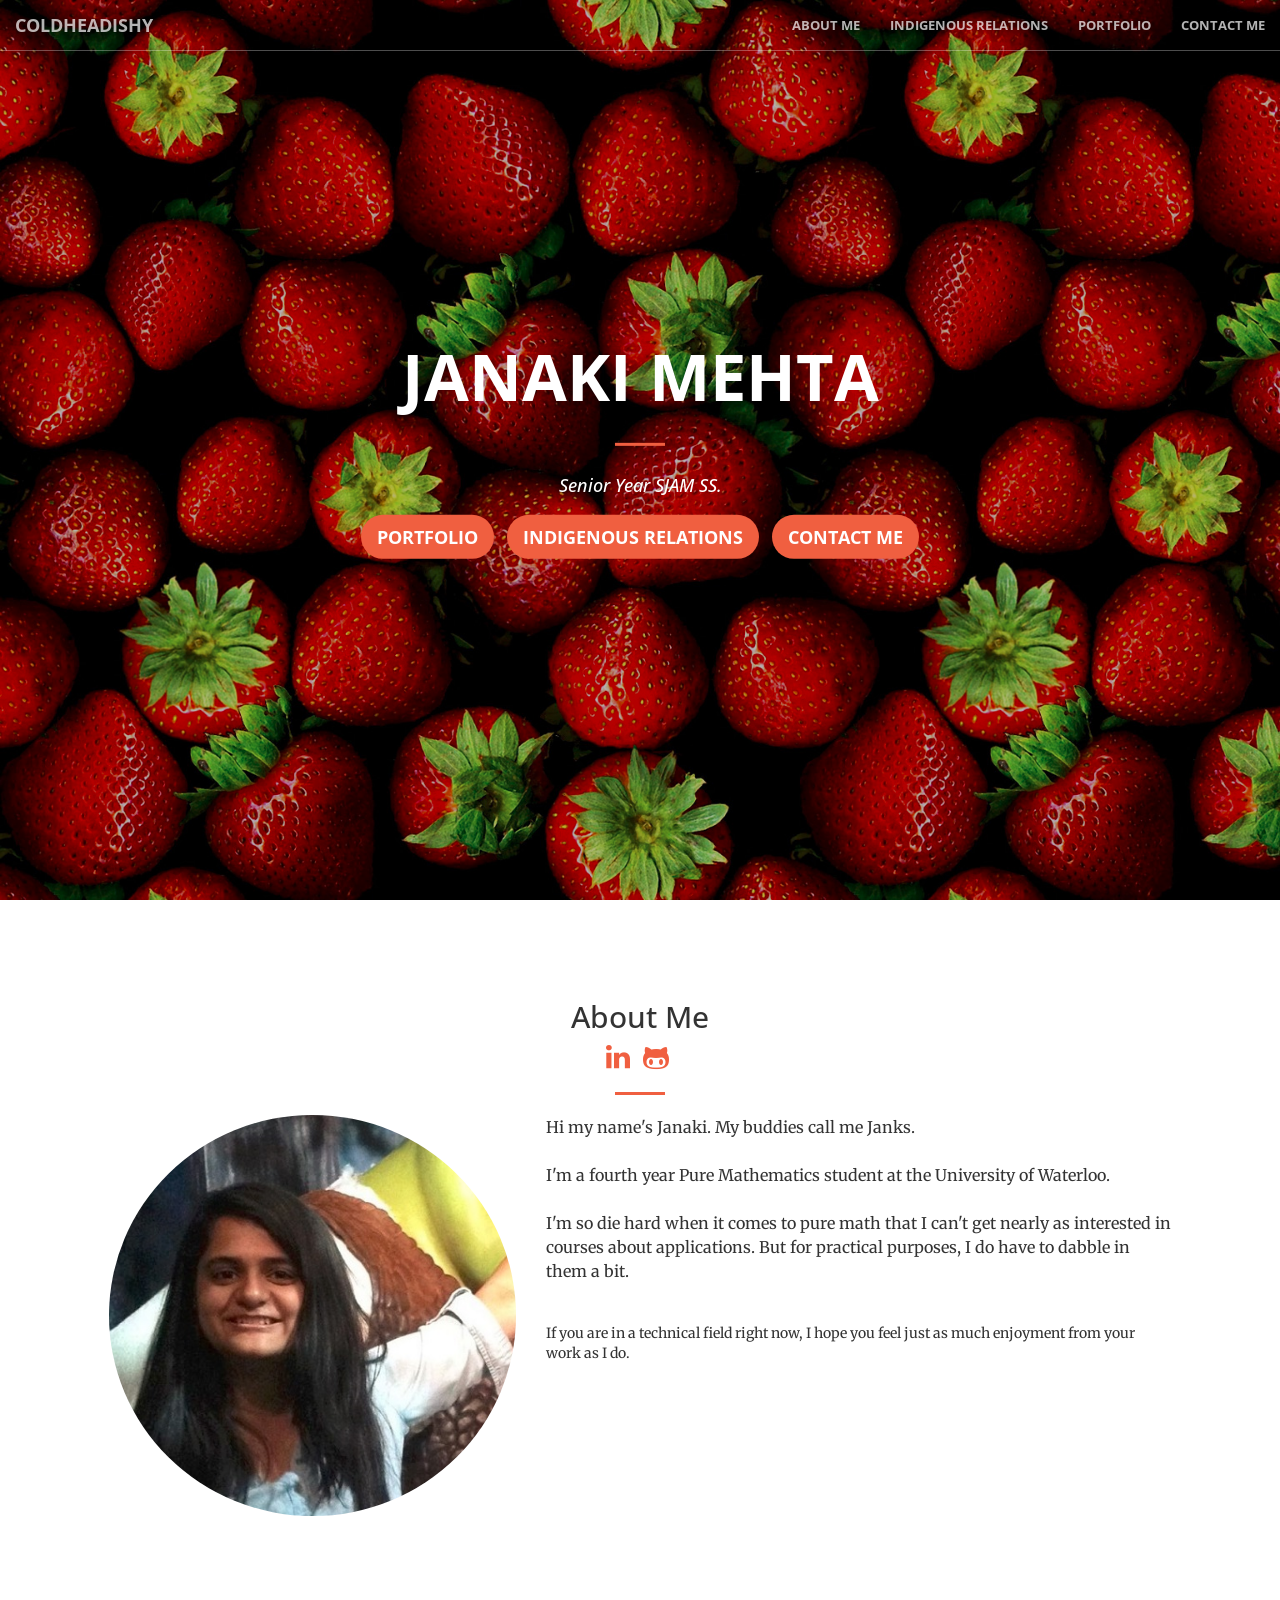
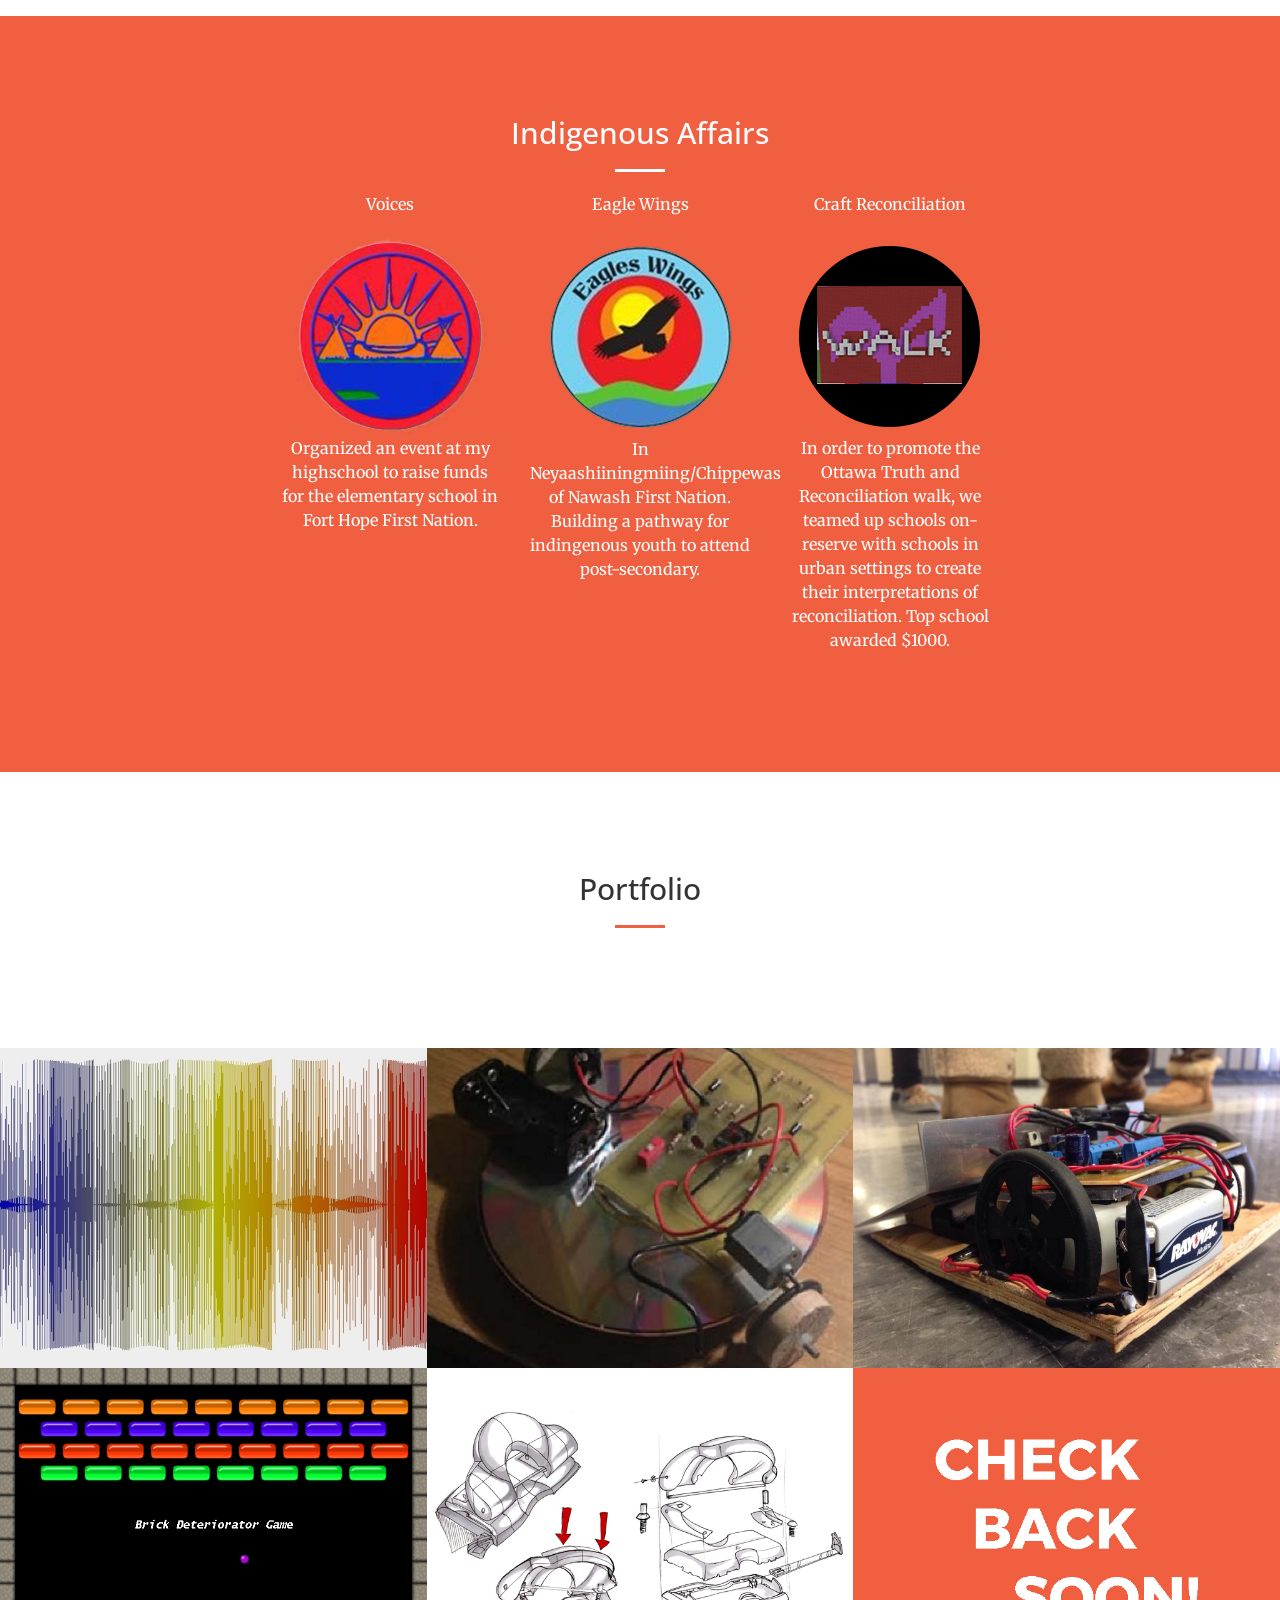
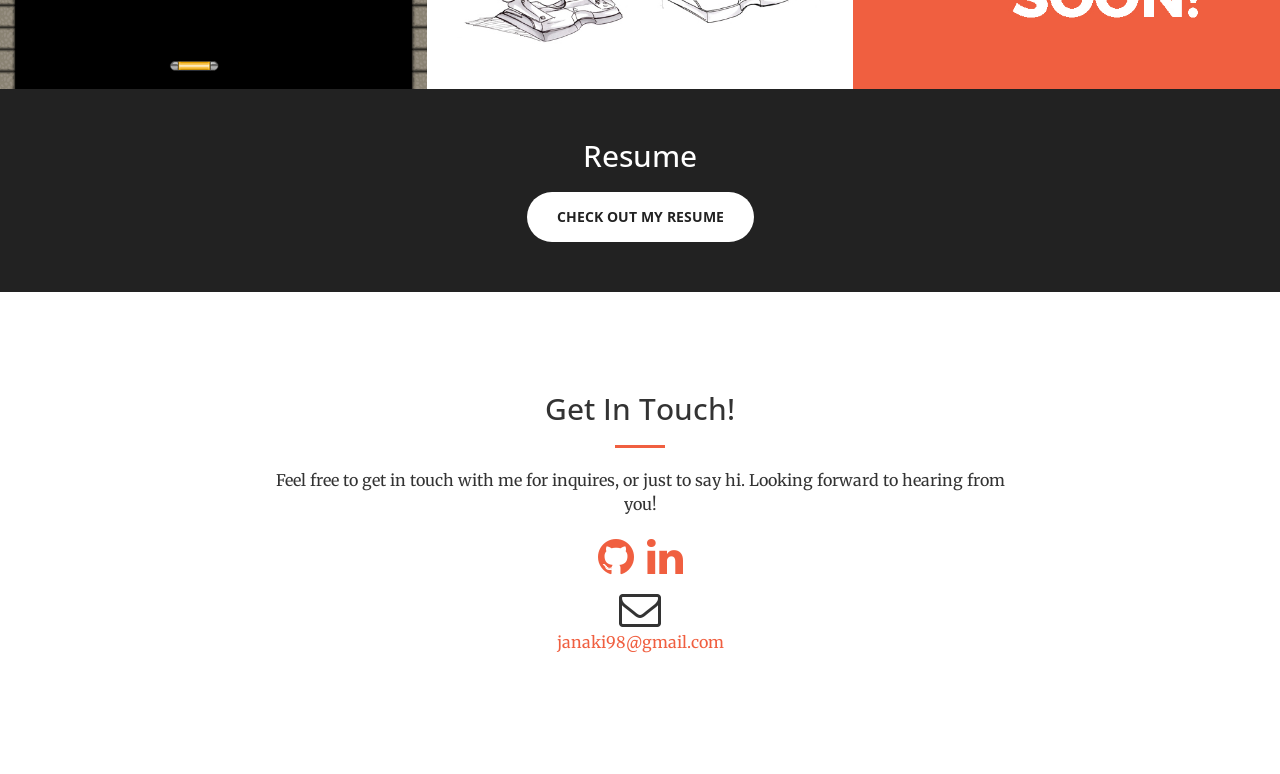
==== commit 68a9ff9d: "Resume update" ====
--- a/index.html
+++ b/index.html
@@ -99,13 +99,12 @@
                     </div>
 
                     <div class="col-sm-6">
-                        <p style="margin-top: 0%%">Hi my name's Janaki. My buddies call me Janks.
+                         <p style="margin-top: 0%%"> Hi my name's Janaki. My buddies call me Janks.
                         <br> <br>
                         I'm a fourth year Pure Mathematics student at the University of Waterloo. 
                         <br> <br>
                         I'm so die hard when it comes to pure math that I can't get nearly as interested in courses about applications. But for practical purposes, I do have to dabble in them a bit.
                          </p> <br> 
-                         <p>
                          If you are in a technical field right now, I hope you feel just as much enjoyment from your work as I do.
                          </p>
                     </div>
@@ -146,17 +145,17 @@
                     <p class="text-faded"></p>
                     <div class="col-lg-4"> <p>Voices</p>  
                         <img src="img/indigenousaffairs/voices.png" alt="">
-                        <p>Organized an event at my highschool to raise funds for the youth of Fort Hope.</p>
+                        <p>Organized an event at my highschool to raise funds for the elementary school in Fort Hope First Nation.</p>
                     </div> 
                     <div class="col-lg-4"> <p>Eagle Wings</p>  
                         <img src="img/indigenousaffairs/eaglewings.png" alt="">
-                        <p>On Neyaashiiningmiing Indian reserve, a relationship building experience was made.</p>
+                        <p>In Neyaashiiningmiing/Chippewas of Nawash First Nation. Building a pathway for indingenous youth to attend post-secondary.</p>
                         <br>
                         <!--<a href="" class="btn btn-primary btn-lg page-scroll"  style="color: #fff; font-weight: bold; background-color: #000">Read More</a> -->
                     </div> 
                     <div class="col-lg-4"> <p>Craft Reconciliation</p> 
                         <img src="img/indigenousaffairs/walk.png" alt="">
-                        <p>I created the shrine in Minecraft for Ottawa Truth and Reconciliation Walk.
+                        <p>In order to promote the Ottawa Truth and Reconciliation walk, we teamed up schools on-reserve with schools in urban settings to create their interpretations of reconciliation. Top school awarded $1000.
                         </p>
                     </div> 
                 </div>
@@ -249,7 +248,7 @@
                                 Personal Project
                                 </div>
                                 <div class="project-name">
-                                    Hole Puncher Concept
+                                    Retractable Hole Puncher
                                 </div>
                             </div>
                         </div>
@@ -264,7 +263,7 @@
                                     Visit again soon!
                                 </div>
                                 <div class="project-name">
-                                    I always have something in the works! In the meanitme check out my Github!
+                                    I always have something in the works, in the meanitme check out my Github.
                                 </div>
                             </div>
                         </div>
@@ -289,7 +288,7 @@
                 <div class="col-lg-8 col-lg-offset-2 text-center">
                     <h2 class="section-heading">Get In Touch!</h2>
                     <hr class="primary">
-                    <p>Feel free to get in touch with me for inquires, or just to say hi! Looking forward to hearing from you!</p>
+                    <p>Feel free to get in touch with me for inquires, or just to say hi. Looking forward to hearing from you!</p>
                 </div>
                 <div class="col-lg-4">
                 </div>
